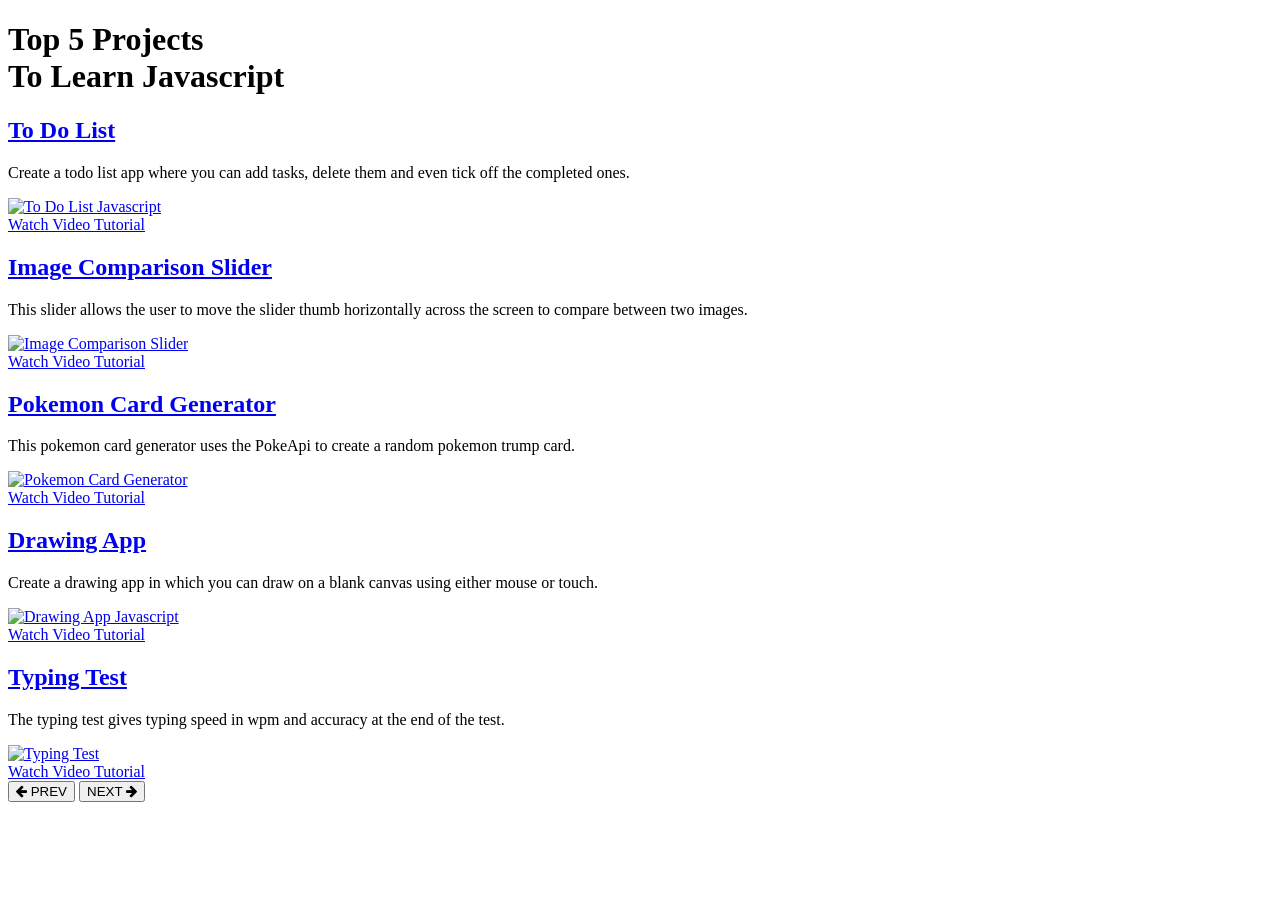
==== Loader/index.html @ 95bd0363 "Create index.html" ====
<!DOCTYPE html>

<html>

  <head>

    <title>Top 5 Javascript Projects</title>

    <!-- Font Awesome Icons -->

    <link

      rel="stylesheet"

      href="https://cdnjs.cloudflare.com/ajax/libs/font-awesome/4.7.0/css/font-awesome.min.css"

    />

    <!-- Google Fonts -->

    <link

      href="https://fonts.googleapis.com/css2?family=Poppins:wght@400;600&display=swap"

      rel="stylesheet"

    />

 <body>

    <div id="loader"></div>

    <div id="box">

      <!--Heading-->

      <h1 class="heading-primary">

        Top 5 Projects<br />

        <span> To Learn Javascript </span>

      </h1>

      <!--Pages-->

      <!--Page 1-->

      <div class="page page-1">

        <h2 class="heading-secondary">

          <a href="https://youtu.be/cOUNOi297Mw" target="_blank">To Do List</a>

        </h2>

        <p>

          Create a todo list app where you can add tasks, delete them and even

          tick off the completed ones. 

        </p>

        <a href="https://youtu.be/cOUNOi297Mw" target="_blank">

          <img

            src="https://i.postimg.cc/26QHNyPr/to-do-list.png"

            alt="To Do List Javascript"

          />

        </a>

        <div class="yt-link">

          <a href="https://youtu.be/cOUNOi297Mw" target="_blank"

            >Watch Video Tutorial</a

          >

        </div>

      </div>

      <!--Page 2-->

      <div class="page page-2">

        <h2 class="heading-secondary">

          <a href="https://youtu.be/9A9Vc0jVDLU" target="_blank"

            >Image Comparison Slider</a

          >

        </h2>

        <p>

          This slider allows the user to move the slider

          thumb horizontally across the screen to compare between two images.

        </p>

        <a href="https://youtu.be/9A9Vc0jVDLU" target="_blank">

          <img

            src="https://i.postimg.cc/zBZdQK2x/image-comp.png"

            alt="Image Comparison Slider"

          />

        </a>

        <div class="yt-link">

          <a href="https://youtu.be/9A9Vc0jVDLU" target="_blank"

            >Watch Video Tutorial</a

          >

        </div>

      </div>

      <!--Page 3-->

      <div class="page page-3">

        <h2 class="heading-secondary">

          <a href="https://youtu.be/_JUSpgchD1I" target="_blank"

            >Pokemon Card Generator</a

          >

        </h2>

        <p>

          This pokemon card generator uses the PokeApi to create a random

          pokemon trump card. 

        </p>

        <a href="https://youtu.be/_JUSpgchD1I" target="_blank">

          <img

            src="https://i.postimg.cc/rwsYR8tN/pokemon-01.png"

            alt="Pokemon Card Generator"

          />

        </a>

        <div class="yt-link">

          <a href="https://youtu.be/_JUSpgchD1I" target="_blank"

            >Watch Video Tutorial</a

          >

        </div>

      </div>

      <!--Page 4-->

      <div class="page page-4">

        <h2 class="heading-secondary">

          <a href="https://youtu.be/gulH9uC5ZmI" target="_blank">Drawing App</a>

        </h2>

        <p>

          Create a drawing app in which you can draw on a blank canvas using

          either mouse or touch. 

        </p>

        <a href="https://youtu.be/gulH9uC5ZmI" target="_blank">

          <img

            src="https://i.postimg.cc/0NJWZcn6/drawing-app-01.png"

            alt="Drawing App Javascript"

          />

        </a>

        <div class="yt-link">

          <a href="https://youtu.be/gulH9uC5ZmI" target="_blank"

            >Watch Video Tutorial</a

          >

        </div>

      </div>

      <!--Page 5-->

      <div class="page page-5">

        <h2 class="heading-secondary">

          <a href="https://youtu.be/GaeLfE3p9Xc" target="_blank">Typing Test</a>

        </h2>

        <p>

          The typing test gives typing speed in wpm and accuracy at

          the end of the test.

        </p>

        <a href="https://youtu.be/GaeLfE3p9Xc" target="_blank">

          <img

            src="https://i.postimg.cc/t4cvhL3Q/typing-test.png"

            alt="Typing Test"

          />

        </a>

        <div class="yt-link">

          <a href="https://youtu.be/GaeLfE3p9Xc" target="_blank"

            >Watch Video Tutorial</a

          >

        </div>

      </div>

      <!--Navigate Back N Forth-->

      <div class="button-box">

        <button class="button-prev">

          <i class="fa fa-arrow-left" aria-hidden="true"></i> PREV

        </button>

        <button class="button-next">

          NEXT <i class="fa fa-arrow-right" aria-hidden="true"></i>

        </button>

      </div>

    </div>
   
   </body>
  </html>
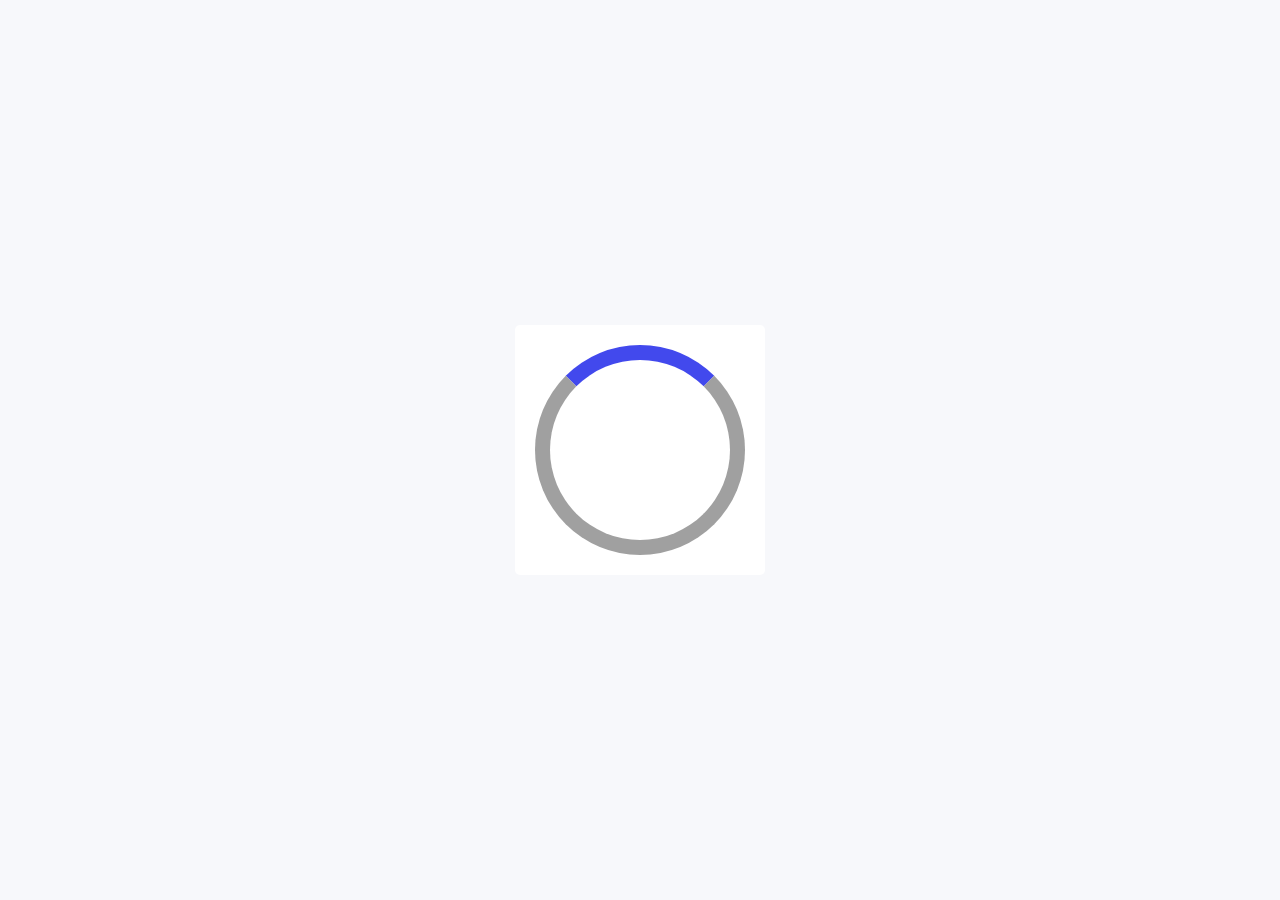
==== commit 802cd302: "linked css and  javascript" ====
--- a/Loader/index.html
+++ b/Loader/index.html
@@ -5,6 +5,7 @@
   <head>
 
     <title>Top 5 Javascript Projects</title>
+    <link rel="stylesheet" href="styles.css">
 
     <!-- Font Awesome Icons -->
 
@@ -282,5 +283,6 @@
 
     </div>
    
+    <script src="./app.js"></script>
    </body>
   </html>
--- a/Loader/styles.css
+++ b/Loader/styles.css
@@ -0,0 +1,343 @@
+<style>
+
+      * {
+
+        padding: 0;
+
+        margin: 0;
+
+        -webkit-box-sizing: border-box;
+
+                box-sizing: border-box;
+
+        font-family: "Poppins", sans-serif;
+
+        -webkit-tap-highlight-color: transparent;
+
+      }
+
+      body {
+
+        background-color: #f7f8fb;
+
+        font-size: 16px;
+
+      }
+
+      #box {
+
+        display: none;
+
+      }
+
+      #loader {
+
+        background-color: #ffffff;
+
+        height: 250px;
+
+        width: 250px;
+
+        position: absolute;
+
+        position: absolute;
+
+        -webkit-transform: translate(-50%, -50%);
+
+        -ms-transform: translate(-50%, -50%);
+
+        transform: translate(-50%, -50%);
+
+        left: 50%;
+
+        top: 50%;
+
+        display: -ms-grid;
+
+        display: grid;
+
+        place-items: center;
+
+        border-radius: 5px;
+
+      }
+
+      #loader:after {
+
+        content: "";
+
+        position: absolute;
+
+        height: 180px;
+
+        width: 180px;
+
+        border: 15px solid #a0a0a0;
+
+        border-top-color: #4249ed;
+
+        border-radius: 50%;
+
+        -webkit-animation: spin 1s linear infinite;
+
+        animation: spin 1s linear infinite;
+
+      }
+
+      @-webkit-keyframes spin {
+
+        100% {
+
+          -webkit-transform: rotate(360deg);
+
+          transform: rotate(360deg);
+
+        }
+
+      }
+
+      @keyframes spin {
+
+        100% {
+
+          -webkit-transform: rotate(360deg);
+
+          transform: rotate(360deg);
+
+        }
+
+      }
+
+      .heading-primary {
+
+        background-color: #4249ed;
+
+        text-align: center;
+
+        margin-top: 0;
+
+        padding-top: 0.25em;
+
+        color: white;
+
+        font-size: 2.8em;
+
+        letter-spacing: 0.5px;
+
+        font-weight: 600;
+
+        line-height: 1em;
+
+        text-transform: uppercase;
+
+      }
+
+      .heading-primary > span {
+
+        color: #0f1730;
+
+        font-size: 0.5em;
+
+        font-weight: 500;
+
+        letter-spacing: 2px;
+
+      }
+
+      .heading-secondary {
+
+        font-weight: 600;
+
+        font-size: 1.4em;
+
+        color: #ffffff;
+
+        background-color: #0f1730;
+
+        margin: 0.7em 0;
+
+        display: inline-block;
+
+        padding: 0 0.7em;
+
+        -webkit-transform: skew(-5deg);
+
+            -ms-transform: skew(-5deg);
+
+                transform: skew(-5deg);
+
+      }
+
+      .heading-secondary:before {
+
+        font-size: 1.25em;
+
+        content: "";
+
+        position: absolute;
+
+        width: 90vw;
+
+        height: 2px;
+
+        background-color: #0f1730;
+
+        bottom: 0;
+
+      }
+
+      .heading-secondary > a {
+
+        color: #ffffff;
+
+        display: inline-block;
+
+        padding: 0.25em;
+
+        text-decoration: none;
+
+      }
+
+      .page {
+
+        width: 94%;
+
+        margin: 0 3%;
+
+      }
+
+      .page:not(.page-1) {
+
+        display: none;
+
+      }
+
+      .page > p {
+
+        font-family: "Poppins", sans-serif;
+
+        color: #534f5e;
+
+        font-size: 1em;
+
+        letter-spacing: 0.05em;
+
+        line-height: 2em;
+
+        font-weight: 400;
+
+      }
+
+      .page img {
+
+        width: 98%;
+
+        -webkit-box-sizing: border-box;
+
+        box-sizing: border-box;
+
+        height: auto;
+
+        margin: 1.25em 1%;
+
+        -webkit-box-shadow: 0 0.62em 1.5em rgba(0, 64, 128, 0.2);
+
+        box-shadow: 0 0.62em 1.5em rgba(0, 64, 128, 0.2);
+
+        border: 0.62em solid white;
+
+        border-bottom-width: 1.12em;
+
+        border-top-width: 1.12em;
+
+        border-radius: 5px;
+
+      }
+
+      .button-box {
+
+        width: 94%;
+
+        height: 2.9em;
+
+        margin: 0 auto 2em auto;
+
+        position: relative;
+
+      }
+
+      .button-box > button {
+
+        background-color: #0f1730;
+
+        font-size: 1em;
+
+        font-weight: 600;
+
+        position: absolute;
+
+        border: none;
+
+        color: white;
+
+        cursor: pointer;
+
+        padding: 0.62em 2em;
+
+        outline: none;
+
+        border-radius: 2em;
+
+      }
+
+      .button-prev {
+
+        left: 0;
+
+      }
+
+      .button-next {
+
+        right: 0;
+
+      }
+
+      .yt-link {
+
+        width: 94%;
+
+        background-color: #4249ed;
+
+        padding: 0.8em 0;
+
+        margin: 0 3%;
+
+        text-align: center;
+
+        margin-bottom: 1.2em;
+
+        border-radius: 0.4em;
+
+      }
+
+      .yt-link > a {
+
+        color: white;
+
+        font-size: 1.25em;
+
+        font-weight: 600;
+
+        text-decoration: none;
+
+      }
+
+      @media screen and (max-width: 600px) {
+
+        body {
+
+          font-size: 14px;
+
+        }
+
+      }
